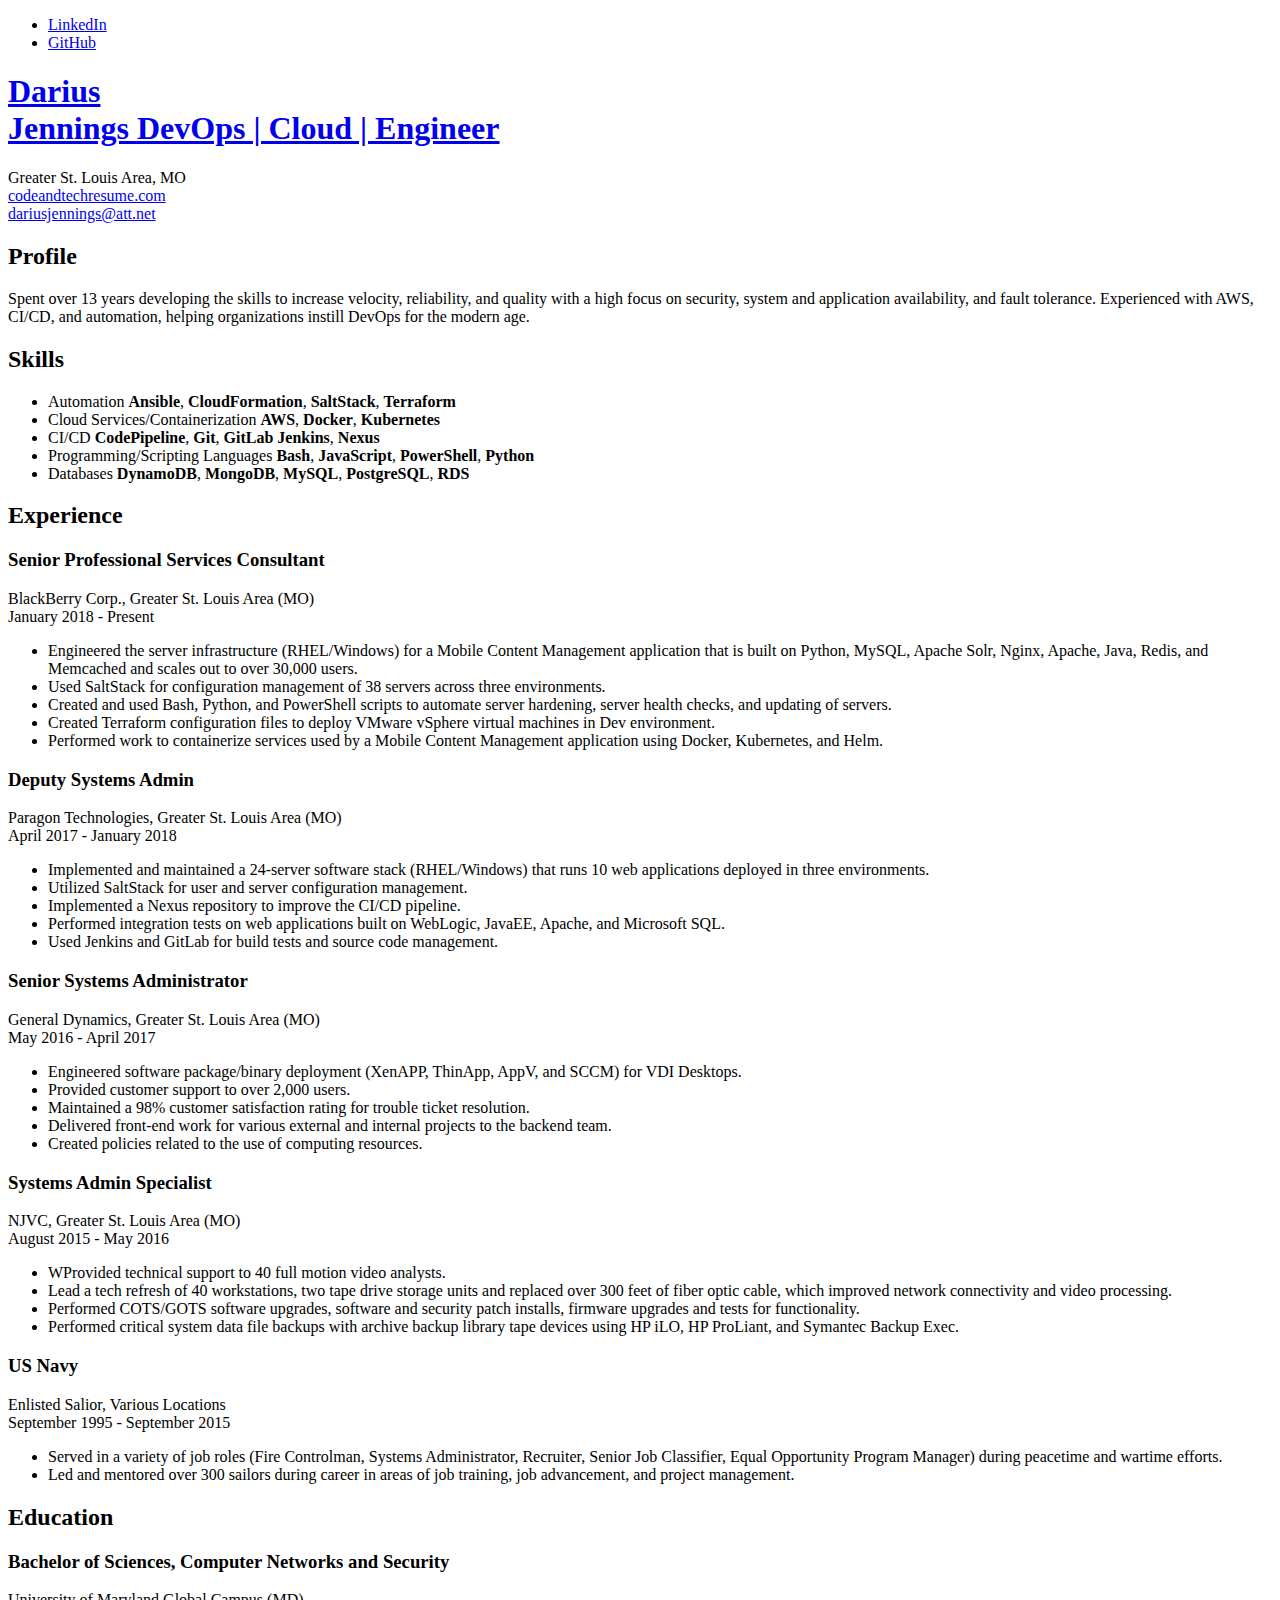
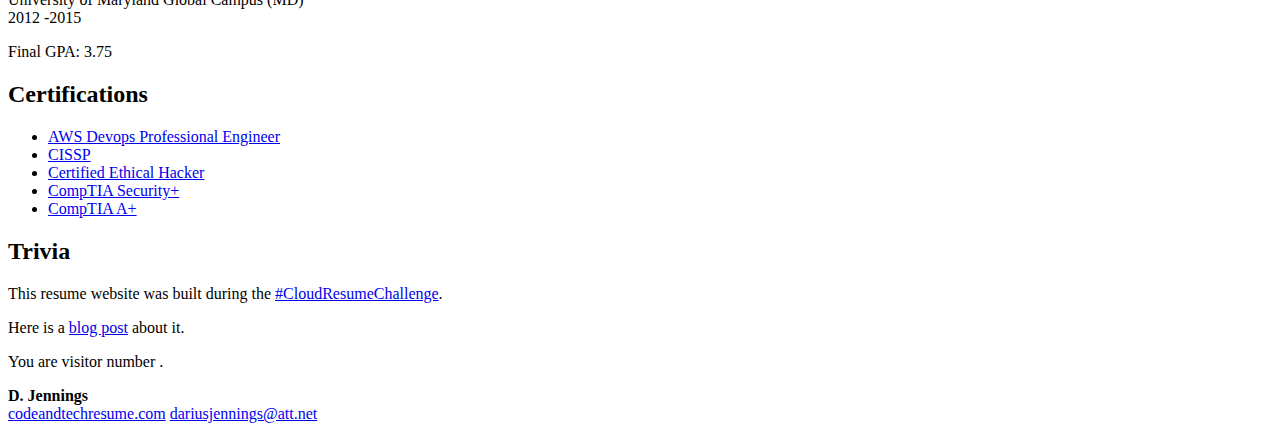
==== example.html @ 60466ee0 "Create example.html" ====
<!doctype html>
<html class="no-js" lang="en">

<head>
    <meta charset="utf-8">
    <meta http-equiv="x-ua-compatible" content="ie=edge">
    <title>Darius Jennings - Résumé</title>
    <meta name="description" content="">
    <meta name="viewport" content="width=device-width, initial-scale=1">
<link rel="stylesheet" type="text/css" href="main.css"/>
</head>

<body>

    <nav class="Navbar">
        <div class="l-Wrapper l-Wrapper--reset@sm-down">
            <ul class="u-pullRight u-hidden@xs-down">
            </ul>
            <ul>
                <li>
                    <a href="https://www.linkedin.com/in/dariusjennings/">LinkedIn</a>
                </li>
                <li>
                    <a href="https://github.com/DariusJennings">GitHub</a>
                </li>
            </ul>
        </div>
    </nav>

    <article class="l-Wrapper">

        <div class="l-Header">
            <div class="l-Header-col">
                <a href="https://aws.amazon.com/what-is-cloud-computing">
                    <h1 class="Title">
                        <span class="u-shadow">
                            Darius 
                            <br> Jennings
                        </span>
                        <span class="Title-sub">DevOps | Cloud | Engineer</span>
                    </h1>
                </a>
            </div>
            <div class="l-Header-col Contact">
                <div>Greater St. Louis Area, MO</div>
                <div>
                    <a class="u-link" href="https://codeandtechresume.com/">codeandtechresume.com</a>
                </div>
                <div>
                    <a class="u-link" href="mailto:dariusjennings@att.net">dariusjennings@att.net</a>
                </div>
            </div>
        </div>

        <section class="l-Section">
            <h2 class="l-Section-title h3 u-hidden@sm-down">Profile</h2>
            <div class="l-Section-content">
                <p>Spent over 13 years developing the skills to increase velocity, reliability, and quality 
                   with a high focus on security, system and application availability, and fault tolerance. 
                   Experienced with AWS, CI/CD, and automation, helping organizations instill DevOps for the modern age.</p>
            </div>
        </section>

        <section class="l-Section">
            <h2 class="l-Section-title h3">Skills</h2>
            <div class="l-Section-content">
                <ul>
                    <li>Automation
                        <strong class="Tag">Ansible</strong>,
                        <strong class="Tag">CloudFormation</strong>,
                        <strong class="Tag">SaltStack</strong>,
                        <strong class="Tag">Terraform</strong>
                      
                    </li>
                    <li>Cloud Services/Containerization
                        <strong class="Tag">AWS</strong>,
                        <strong class="Tag">Docker</strong>,
                        <strong class="Tag">Kubernetes</strong>
                    </li>
                    <li>CI/CD 
                        <strong class="Tag">CodePipeline</strong>,
                        <strong class="Tag">Git</strong>,
                        <strong class="Tag">GitLab</strong>
                        <strong class="Tag">Jenkins</strong>,
                        <strong class="Tag">Nexus</strong>
                    </li>
                    <li>Programming/Scripting Languages
                        <strong class="Tag">Bash</strong>, 
                        <strong class="Tag">JavaScript</strong>, 
                        <strong class="Tag">PowerShell</strong>,
                        <strong class="Tag">Python</strong>
                    </li>
                    <li>Databases
                        <strong class="Tag">DynamoDB</strong>,
                        <strong class="Tag">MongoDB</strong>,
                        <strong class="Tag">MySQL</strong>,
                        <strong class="Tag">PostgreSQL</strong>,
                        <strong class="Tag">RDS</strong>
                    </li>
                </ul>
            </div>
        </section>

        <section class="l-Section">
            <h2 class="l-Section-title h3">Experience</h2>
            <div class="l-Section-content">
                <div class="l-Section-group">
                    <h3>Senior Professional Services Consultant</h3>
                    <a>BlackBerry Corp., Greater St. Louis Area</a> (MO)
                    <br> January 2018 - Present
                    <ul>
                        <li>Engineered the server infrastructure (RHEL/Windows) for a Mobile Content Management 
                            application that is built on Python, MySQL, Apache Solr, Nginx, Apache, Java, Redis, and 
                            Memcached and scales out to over 30,000 users.</li>
                        <li>Used SaltStack for configuration management of 38 servers across three environments.</li>
                        <li>Created and used Bash, Python, and PowerShell scripts to automate server hardening, server 
                            health checks, and updating of servers.</li>
                        <li>Created Terraform configuration files to deploy VMware vSphere virtual machines in Dev environment.</li>
                        <li>Performed work to containerize services used by a Mobile Content Management application 
                            using Docker, Kubernetes, and Helm.</li>
                    </ul>
                </div>

                <div class="l-Section-group">
                    <h3>Deputy Systems Admin</h3>
                    <a>Paragon Technologies, Greater St. Louis Area</a> (MO)
                    <br> April 2017 - January 2018
                    <ul>
                        <li>Implemented and maintained a 24-server software stack (RHEL/Windows) that runs 10 web 
                            applications deployed in three environments.</li>
                        <li>Utilized SaltStack for user and server configuration management.</li>
                        <li>Implemented a Nexus repository to improve the CI/CD pipeline.</li>
                        <li>Performed integration tests on web applications built on WebLogic, JavaEE, Apache, and Microsoft SQL.</li>
                        <li>Used Jenkins and GitLab for build tests and source code management.</li>
                    </ul>
                </div>

                <div class="l-Section-group">
                    <h3>Senior Systems Administrator</h3>
                    <a>General Dynamics, Greater St. Louis Area</a> (MO)
                    <br> May 2016 - April 2017
                    <ul>
                        <li>Engineered software package/binary deployment (XenAPP, ThinApp, AppV, and SCCM) for 
                            VDI Desktops.</li>
                        <li>Provided customer support to over 2,000 users.</li>
                        <li>Maintained a 98% customer satisfaction rating for trouble ticket resolution.</li>
                        <li>Delivered front-end work for various external and internal projects to the backend team.</li>
                        <li>Created policies related to the use of computing resources.</li>
                    </ul>
                </div>

                <div class="l-Section-group">
                    <h3>Systems Admin Specialist</h3>
                    <a>NJVC, Greater St. Louis Area</a> (MO)
                    <br> August 2015 - May 2016
                    <ul>
                        <li>WProvided technical support to 40 full motion video analysts.</li>
                        <li>Lead a tech refresh of 40 workstations, two tape drive storage units and replaced over 300
                            feet of fiber optic cable, which improved network connectivity and video processing.</li>
                        <li>Performed COTS/GOTS software upgrades, software and security patch installs, firmware 
                            upgrades and tests for functionality.</li>
                        <li>Performed critical system data file backups with archive backup library tape devices using 
                            HP iLO, HP ProLiant, and Symantec Backup Exec.</li>
                    </ul>
                </div>

                <div class="l-Section-group">
                    <h3>US Navy</h3>
                    <a>Enlisted Salior, Various Locations</a>
                    <br> September 1995 - September 2015
                    <ul>
                        <li>Served in a variety of job roles (Fire Controlman, Systems Administrator, Recruiter, Senior Job 
                            Classifier, Equal Opportunity Program Manager) during peacetime and wartime efforts.</li>
                        <li>Led and mentored over 300 sailors during career in areas of job training, job advancement, and 
                            project management.</li>
                    </ul>
                </div>
            </div>
        </section>

        <section class="l-Section">
            <h2 class="l-Section-title h3">Education</h2>
            <div class="l-Section-content">
                <h3>Bachelor of Sciences, Computer Networks and Security</h3>
                <a>University of Maryland Global Campus</a> (MD)
                <br> 2012 -2015
                <p>Final GPA: 3.75</p>
            </div>
        </section>

        <section class="l-Section">
            <h2 class="l-Section-title h3">Certifications</h2>
            <div class="l-Section-content">
                <ul>
                    <li><a href="https://www.youracclaim.com/badges/5cd5fd33-b843-4a38-aaf7-f9cfd1299194/public_url">AWS Devops Professional Engineer</a></li>
                    <li><a href="https://www.youracclaim.com/badges/21debee7-88a5-42c3-8f2a-27c62d5a4490/public_url">CISSP</a></li>
                    <li><a href=" https://aspen.eccouncil.org/VerifyBadge?type=certification&a=9R+DgoW3eTOeXYrgRDpChSxYUbyGQRb4XWKcUPU4q48=">Certified Ethical Hacker</a></li>
                    <li><a href="https://www.youracclaim.com/badges/627b6ced-b56d-441f-bb2e-456a8c133f02/public_url">CompTIA Security+</a></li>
                    <li><a href="https://www.youracclaim.com/badges/c1e58470-3eec-4bae-8d73-bbe3e051280a/public_url">CompTIA A+</a></li>
                </ul>
            </div>
        </section>

        <section class="l-Section">
            <h2 class="l-Section-title h3">Trivia</h2>
            <div class="l-Section-content">
                <p>This resume website was built during the <a href="https://dev.to/forrestbrazeal/the-cloud-resume-challenge-503g">#CloudResumeChallenge</a>.</p>
                <p>Here is a <a href="https://dev.to/dariusjennings/how-to-power-your-resume-using-aws-17j1">blog post</a> about it.</p>
                <p>You are visitor number <a id="count"></a>.</p>
            </div>
        </section>

    </article>

    <div class="l-Wrapper u-keyline">
        <div class="l-Footer">
            <div class="l-Footer-col">
                <strong class="Tag">D. Jennings</strong>
            </div>
            <div class="l-Footer-col Contact">
                <a href="https://codeandtechresume.com">codeandtechresume.com</a>
                <a href="mailto:dariusjennings@.att.net">dariusjennings@att.net</a>
            </div>
        </div>
    </div>
    
    <script src="page_counter.js"></script>

</body>

</html>
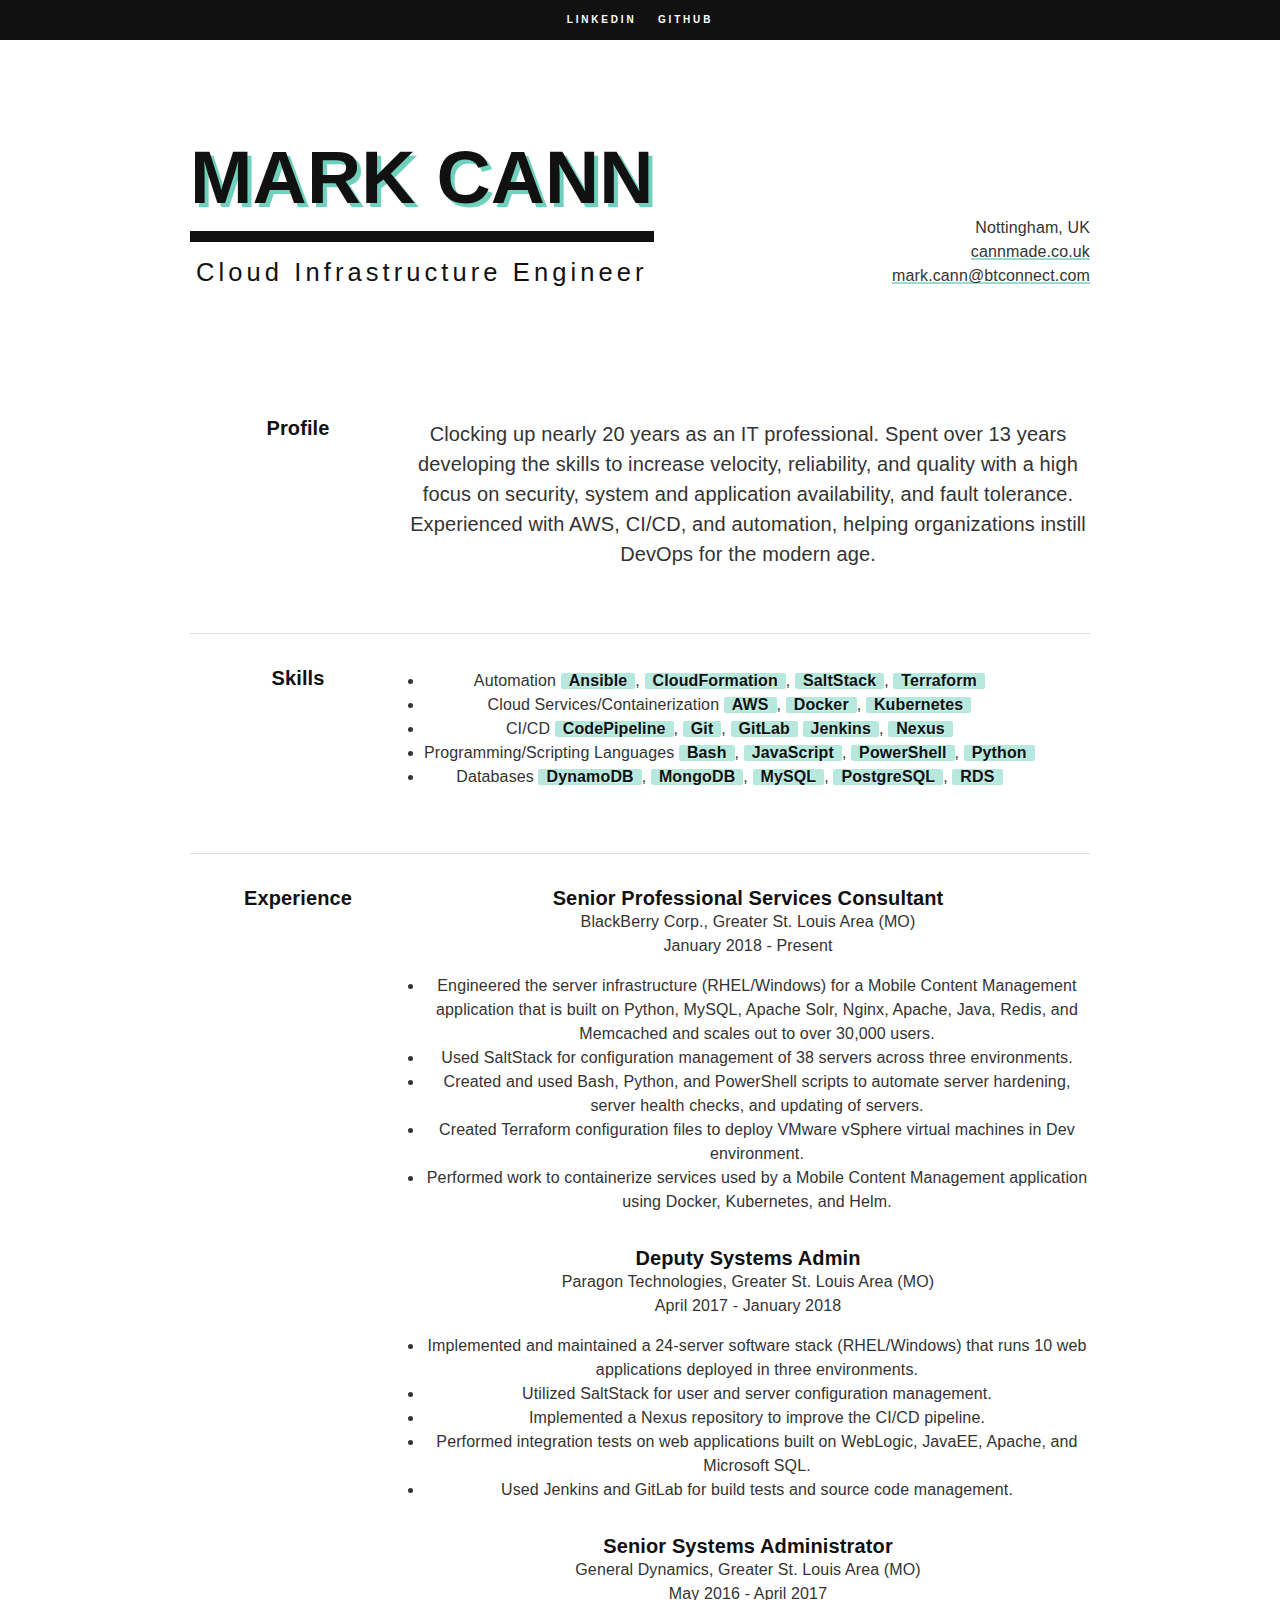
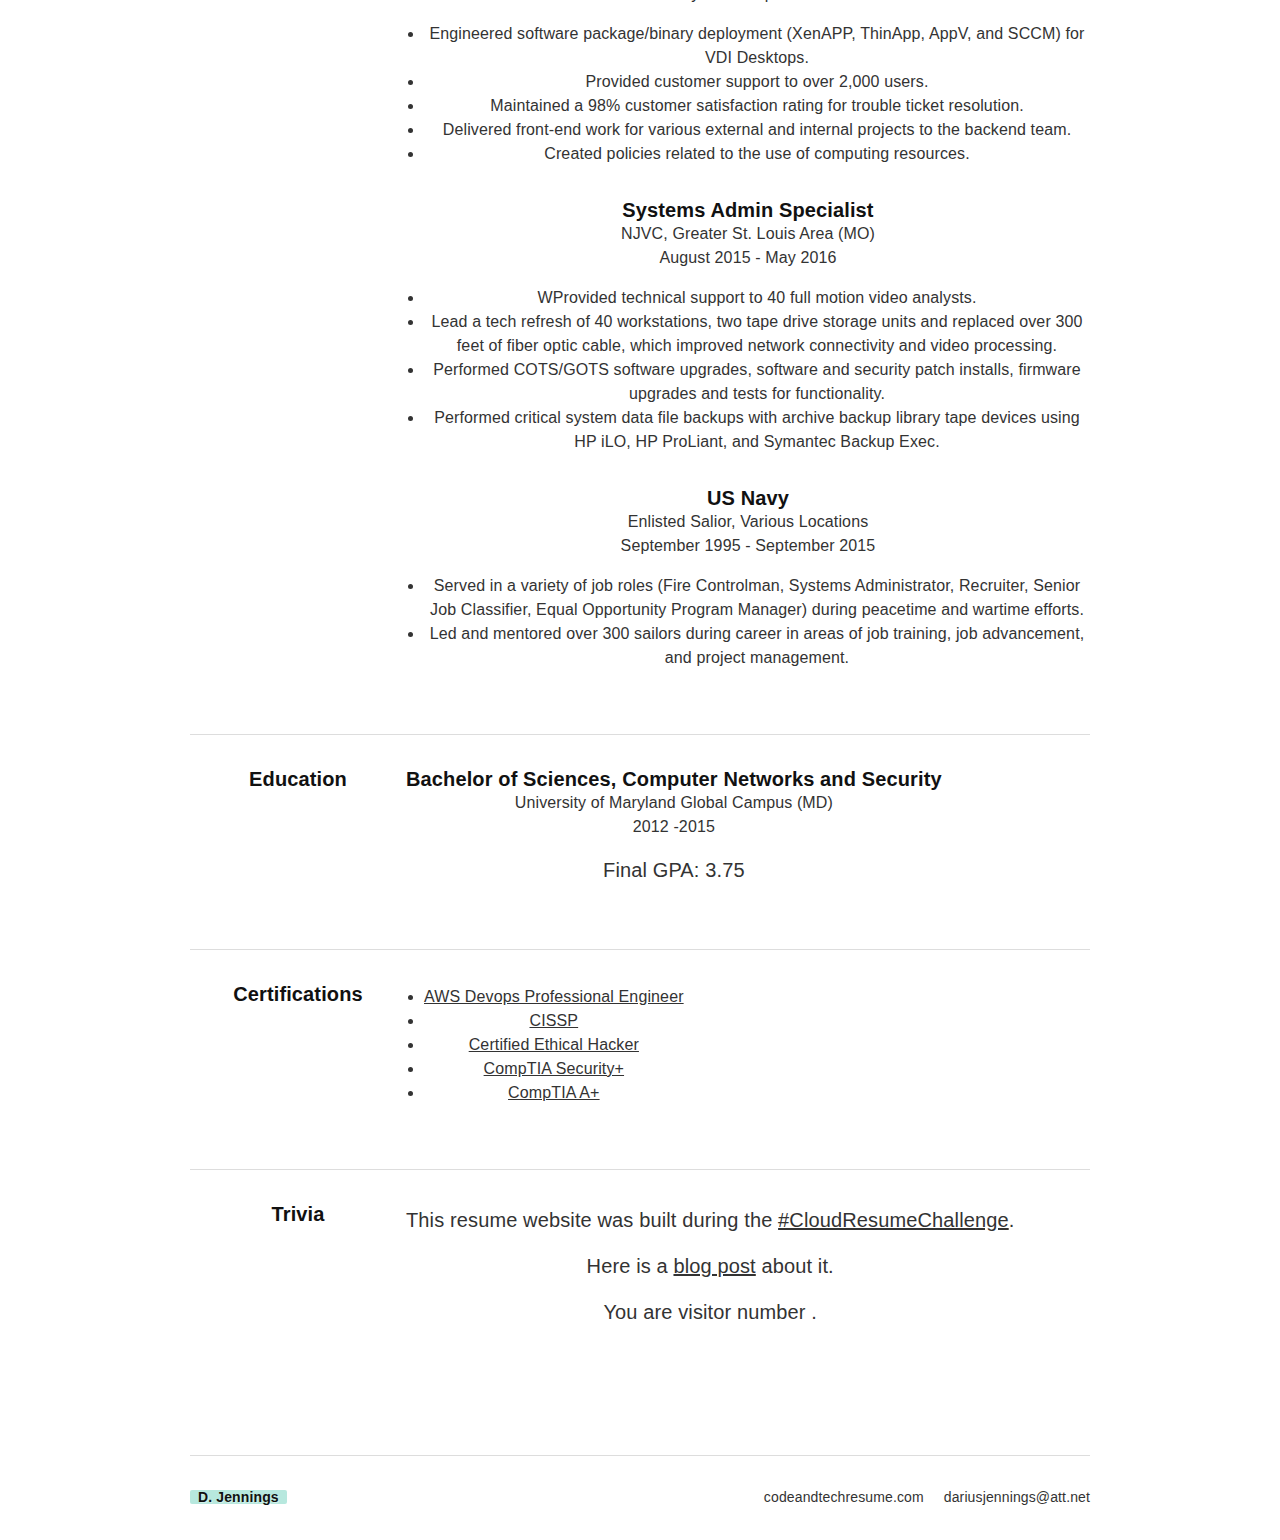
==== commit 5ce5d5f6: "Update example.html" ====
--- a/example.html
+++ b/example.html
@@ -5,10 +5,10 @@
 <head>
     <meta charset="utf-8">
     <meta http-equiv="x-ua-compatible" content="ie=edge">
-    <title>Darius Jennings - Résumé</title>
+    <title>Mark Cann - Cloud Resumé</title>
     <meta name="description" content="">
     <meta name="viewport" content="width=device-width, initial-scale=1">
-<link rel="stylesheet" type="text/css" href="main.css"/>
+    <link rel="stylesheet" type="text/css" href="main.css"/>
 </head>
 
 <body>
@@ -19,10 +19,10 @@
             </ul>
             <ul>
                 <li>
-                    <a href="https://www.linkedin.com/in/dariusjennings/">LinkedIn</a>
+                    <a href="https://www.linkedin.com/in/markcann/">LinkedIn</a>
                 </li>
                 <li>
-                    <a href="https://github.com/DariusJennings">GitHub</a>
+                    <a href="https://github.com/mrmarkcann">GitHub</a>
                 </li>
             </ul>
         </div>
@@ -32,23 +32,20 @@
 
         <div class="l-Header">
             <div class="l-Header-col">
-                <a href="https://aws.amazon.com/what-is-cloud-computing">
+                <a href="#">
                     <h1 class="Title">
-                        <span class="u-shadow">
-                            Darius 
-                            <br> Jennings
-                        </span>
-                        <span class="Title-sub">DevOps | Cloud | Engineer</span>
+                        <span class="u-shadow">Mark Cann</span>
+                        <span class="Title-sub">Cloud Infrastructure Engineer</span>
                     </h1>
                 </a>
             </div>
             <div class="l-Header-col Contact">
-                <div>Greater St. Louis Area, MO</div>
+                <div>Nottingham, UK</div>
                 <div>
-                    <a class="u-link" href="https://codeandtechresume.com/">codeandtechresume.com</a>
+                    <a class="u-link" href="#">cannmade.co.uk</a>
                 </div>
                 <div>
-                    <a class="u-link" href="mailto:dariusjennings@att.net">dariusjennings@att.net</a>
+                    <a class="u-link" href="mailto:mark.cann@btconnect.com">mark.cann@btconnect.com</a>
                 </div>
             </div>
         </div>
@@ -56,7 +53,7 @@
         <section class="l-Section">
             <h2 class="l-Section-title h3 u-hidden@sm-down">Profile</h2>
             <div class="l-Section-content">
-                <p>Spent over 13 years developing the skills to increase velocity, reliability, and quality 
+                <p>Clocking up nearly 20 years as an IT professional. Spent over 13 years developing the skills to increase velocity, reliability, and quality 
                    with a high focus on security, system and application availability, and fault tolerance. 
                    Experienced with AWS, CI/CD, and automation, helping organizations instill DevOps for the modern age.</p>
             </div>
--- a/main.css
+++ b/main.css
@@ -0,0 +1,576 @@
+body {
+	height: 100%;
+	margin: 0;
+	text-align: center;
+	width: 100%;
+}
+
+h1 {
+	font-size: 32px;
+  font-family: Palatino, 'Palotine Linotype', serif;
+  color: rgb(121,149,117);
+}
+
+h2 {
+	font-size: 56px;
+}
+
+
+.hero {
+  font-family: 'Trebuchet MS', Helvetica, sans-serif;
+	padding: 250px 0;
+	margin: 30px;
+  background-image: url("https://s3.amazonaws.com/codecademy-content/projects/make-a-website/lesson-2/bg.jpg");
+  background-size: cover;
+  color: #ffffff;
+}
+
+
+p {
+  font-size: 2rem;
+
+}
+
+.hero a {
+	color: #00FFAA;
+	font-size: 1.25em;
+	text-decoration: none;
+}
+
+.header {
+  color: #ffffff;
+}
+
+#footer {
+  font-size: 0.75rem;
+}
+
+.Title {
+  font-size: 50px;
+  font-size: 8vw;
+  font-family: Lato, 'Open Sans', Helvetica, Arial;
+  font-weight: 900;
+  line-height: 1.1;
+  margin-top: 0;
+  margin-bottom: 0;
+  text-transform: uppercase;
+  display: inline-block;
+}
+
+.u-shadow {
+  text-shadow: 4px 4px 0 #6fd1bd;
+  transition: text-shadow .2s ease-in-out;
+  
+}
+
+
+
+
+        .Navbar ul {
+            list-style: none;
+            padding-left: 0;
+            margin: 0
+        }
+
+        html {
+            font-size: 62.5%;
+            box-sizing: border-box
+        }
+
+        *,
+        *:before,
+        *:after {
+            box-sizing: inherit
+        }
+
+        body {
+            margin: 0;
+            background-color: #fff
+        }
+
+        img {
+            max-width: 100%;
+            height: auto
+        }
+
+        .u-cf:before,
+        .u-cf:after {
+            content: " ";
+            display: table
+        }
+
+        .u-cf:after {
+            clear: both
+        }
+
+        .u-hug {
+            margin-top: 0 !important
+        }
+
+        .u-pullRight {
+            float: right
+        }
+
+        .u-keyline {
+            position: relative
+        }
+
+        .u-keyline:before {
+            content: "";
+            position: absolute;
+            top: 0;
+            left: 0;
+            right: 0;
+            border-top: 1px solid #ddd
+        }
+
+        .u-link {
+            text-decoration: none;
+            position: relative;
+            display: inline-block
+        }
+
+        .u-link:before {
+            content: "";
+            position: absolute;
+            z-index: -1;
+            bottom: .2em;
+            width: 100%;
+            height: 2px;
+            background-color: #96ddcf
+        }
+
+        .u-link:visited:before {
+            background-color: #ddd
+        }
+
+        .u-link:hover:before {
+            background-color: #fa8072
+        }
+
+        .u-shadow {
+            text-shadow: 4px 4px 0 #6fd1bd;
+            transition: text-shadow .2s ease-in-out
+        }
+
+        a:hover .u-shadow {
+            text-shadow: -4px -4px 0 salmon
+        }
+
+        @media (max-width:767px) {
+            .u-hidden\@sm-down {
+                display: none !important
+            }
+        }
+
+        @media (max-width:543px) {
+            .u-hidden\@xs-down {
+                display: none !important
+            }
+        }
+
+        body {
+            color: #333;
+            font-size: 1.6rem;
+            font-family: Lato, Helvetica, Arial, sans-serif;
+            font-weight: normal;
+            line-height: 1.5;
+            letter-spacing: .008em;
+            -webkit-font-smoothing: antialiased;
+            -moz-osx-font-smoothing: grayscale
+        }
+
+        h1,
+        h2,
+        h3,
+        h4,
+        h5,
+        h6 {
+            color: #111;
+            line-height: 1.2;
+            font-weight: 900
+        }
+
+        h1,
+        h2,
+        h3,
+        h4,
+        h5,
+        h6,
+        ul,
+        p {
+            margin-top: 1.6rem;
+            margin-bottom: 0
+        }
+
+        h3,
+        .h3 {
+            font-size: 2rem;
+            margin-top: 3.2rem
+        }
+
+        a {
+            color: #333
+        }
+
+        ul {
+            padding-left: 1.8rem
+        }
+
+        .Title {
+            font-size: 50px;
+            font-size: 8vw;
+            font-family: Lato, 'Open Sans', Helvetica, Arial;
+            font-weight: 900;
+            line-height: 1.1;
+            margin-top: 0;
+            margin-bottom: 0;
+            text-transform: uppercase;
+            display: inline-block
+        }
+
+        @media (max-width:525px) {
+            .Title {
+                font-size: 42px
+            }
+        }
+
+        @media (min-width:937.5px) {
+            .Title {
+                font-size: 75px
+            }
+        }
+
+        .Title-sub {
+            font-size: .34em;
+            letter-spacing: .16em;
+            font-weight: 400;
+            text-transform: none;
+            display: block;
+            margin-top: 1.2rem;
+            padding-top: 1.6rem;
+            border-top: .45em solid
+        }
+
+        .l-Wrapper {
+            width: 80%;
+            max-width: 90rem;
+            margin-left: auto;
+            margin-right: auto
+        }
+
+        @media (max-width:767px) {
+            .l-Wrapper--reset\@sm-down {
+                width: 100%
+            }
+        }
+
+        .l-Header {
+            margin-top: 6.4rem;
+            margin-bottom: 3.2rem
+        }
+
+        .l-Header-col {
+            margin-top: 3.2rem;
+            margin-bottom: 3.2rem
+        }
+
+        @media (min-width:544px) {
+            .l-Header {
+                display: flex;
+                justify-content: space-between;
+                align-items: flex-end
+            }
+
+            .l-Header-col:last-child:not(:first-child) {
+                text-align: right
+            }
+        }
+
+        .l-Section {
+            margin-top: 6.4rem
+        }
+
+        .l-Section+.l-Section {
+            position: relative;
+            border-top: 1px solid #ddd
+        }
+
+        .l-Section+.l-Section:before {
+            content: "";
+            font-size: 50px;
+            font-size: 8vw;
+            position: absolute;
+            top: -.1rem;
+            border-top: .153em solid;
+            width: 4rem
+        }
+
+        @media (max-width:525px) {
+            .l-Section+.l-Section:before {
+                font-size: 42px
+            }
+        }
+
+        @media (min-width:937.5px) {
+            .l-Section+.l-Section:before {
+                font-size: 75px
+            }
+        }
+
+        .l-Section-title,
+        .l-Section-content {
+            margin-top: 3.2rem
+        }
+
+        .l-Section-content>:first-child,
+        .l-Section-content>:first-child>h3 {
+            margin-top: 0
+        }
+
+        .l-Section-content>p:first-child,
+        .l-Section-content>ul:first-child {
+            margin-top: .3rem
+        }
+
+        .l-Section-group {
+            display: inline
+        }
+
+        @media (min-width:768px) {
+            .l-Section {
+                display: flex
+            }
+
+            .l-Section:before {
+                display: none
+            }
+
+            .l-Section-title {
+                flex: 0 0 24%
+            }
+        }
+
+        .l-Footer {
+            font-size: 1.4rem;
+            display: flex;
+            flex-wrap: wrap;
+            justify-content: space-between;
+            margin: 12.8rem -.8rem 3.2rem;
+            padding-top: 3.2rem
+        }
+
+        .l-Footer a {
+            text-decoration: none;
+            display: inline-block
+        }
+
+        .l-Footer a:not(:last-child) {
+            margin-right: 1.6rem
+        }
+
+        .l-Footer a:hover {
+            color: #111
+        }
+
+        .l-Footer-col {
+            padding-left: .8rem;
+            padding-right: .8rem
+        }
+
+        .Navbar {
+            color: #fff;
+            font-size: 1rem;
+            font-weight: bold;
+            line-height: 4rem;
+            letter-spacing: .28rem;
+            text-transform: uppercase;
+            width: 100%;
+            background-color: #111
+        }
+
+        .Navbar a:not(.Navbar-toggle) {
+            color: inherit;
+            text-decoration: none
+        }
+
+        .Navbar li {
+            display: inline-block
+        }
+
+        .Navbar a {
+            display: block;
+            padding: 0 .8rem
+        }
+
+        a.Navbar-btn {
+            padding-left: 2rem;
+            padding-right: 2rem;
+            background: #6fd1bd
+        }
+
+        a.Navbar-btn:hover {
+            background: #fa8072
+        }
+
+        @media (max-width:767px) {
+            .Navbar {
+                text-align: right
+            }
+
+            .Navbar ul:not(:first-child) {
+                display: inline-block;
+                padding-right: 1.6rem !important
+            }
+        }
+
+        .Tag {
+            color: #111;
+            text-shadow: 1px 1px 0 rgba(255, 255, 255, .4);
+            font-weight: 700;
+            line-height: 1;
+            position: relative;
+            display: inline-block;
+            padding-left: .8rem;
+            padding-right: .8rem
+        }
+
+        .Tag:before {
+            content: "";
+            position: absolute;
+            z-index: -1;
+            top: 0;
+            left: 0;
+            right: 0;
+            height: 1em;
+            bottom: 0;
+            margin: auto;
+            border-radius: .2rem;
+            background-color: rgba(111, 209, 189, .5);
+            transition: all .8s .4s ease-in-out
+        }
+
+        .Tag:hover:before {
+            transform: scale(1.05, 2.4);
+            background-color: #6fd1bd;
+            transition-delay: 0s;
+            transition-duration: .2s
+        }
+
+        @media print {
+            html {
+                font-size: 50%
+            }
+
+            .l-Wrapper {
+                width: 100%;
+                max-width: none
+            }
+
+            .Navbar,
+            .u-hidden\@print {
+                display: none
+            }
+
+            .l-Header,
+            .l-Header-col {
+                margin-top: 0
+            }
+
+            .l-Footer,
+            .l-Section {
+                margin-top: 3.2rem
+            }
+
+            h3,
+            .h3,
+            .l-Section-title,
+            .l-Section-content {
+                margin-top: 1.8rem
+            }
+
+            .Title {
+                font-size: 4.5rem
+            }
+
+            .l-Header {
+                display: flex;
+                justify-content: space-between;
+                align-items: flex-end
+            }
+
+            .l-Header-col:last-child:not(:first-child) {
+                text-align: right
+            }
+
+            .l-Section {
+                position: relative;
+                padding-top: 5px;
+                border-top: 1px solid #ddd
+            }
+
+            .l-Section:before {
+                display: none
+            }
+
+            .l-Section:after {
+                content: "";
+                position: absolute;
+                top: -1px;
+                left: 0;
+                border-top: 5px solid;
+                width: 4rem
+            }
+
+            .l-Section-group {
+                display: block;
+                page-break-inside: avoid
+            }
+
+            .Tag {
+                font-weight: 900;
+                display: inline;
+                padding-left: 0;
+                padding-right: 0
+            }
+
+            *,
+            *:before,
+            *:after,
+            p:first-letter,
+            div:first-letter,
+            blockquote:first-letter,
+            li:first-letter,
+            p:first-line,
+            div:first-line,
+            blockquote:first-line,
+            li:first-line {
+                background: transparent !important;
+                color: #000 !important;
+                box-shadow: none !important;
+                text-shadow: none !important
+            }
+
+            a,
+            a:visited {
+                text-decoration: underline
+            }
+
+            p,
+            h2,
+            h3,
+            li {
+                orphans: 3;
+                widows: 3
+            }
+
+            h2,
+            h3 {
+                page-break-after: avoid
+            }
+            
+        }
+
+        @page {
+            margin: 2.2cm 2.2cm 1.8cm
+        }
